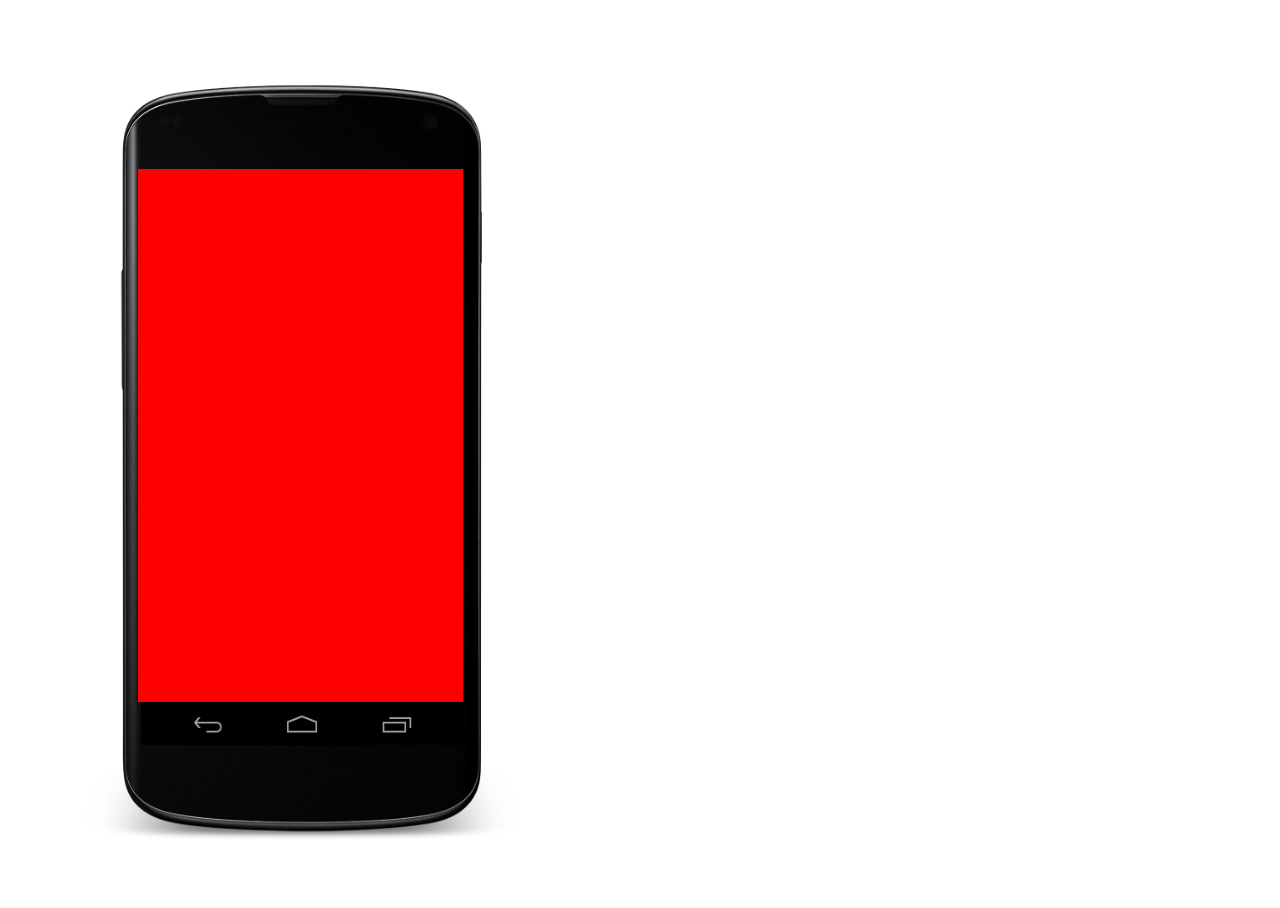
==== phone/index.htm @ abe21820 "Canvas - primeiro teste." ====
<!DOCTYPE html>
<html>
  <head>
    <meta charset="utf-8">
    
    <style type="text/css">
      #screen {
        border: 0px;
        z-index: 2;
      }
      
      #phone-frame {
        z-index: 1;
      }
      
      #screen, #phone-frame {
        position: absolute;
      }
      
      #container {
        position: relative;
      }
    </style>
    
    <script src="https://ajax.googleapis.com/ajax/libs/jquery/2.2.4/jquery.min.js">
    </script>

    <script>
      
      var ratio = 1184/774;
      var frameImageWidth =  {'phone' :  774, 'total': 1400}
      var frameImageHeight = {'phone' : 1184, 'total': 2000}
      var screenOnImage = {'top': 358, 'left': 310}
      
      var ctx;
      var browserWidth, browserHeight;
      var screenWidth, screenHeight;
      
      
      function init() {
        ctx = $('#screen')[0].getContext('2d');
        browserWidth = $(window).width();
        browserHeight = $(window).height();
        frameHeight = browserHeight;
        frameWidth = Math.floor(1/ratio * frameHeight);
        screenWidth  = frameImageWidth.phone  / frameImageWidth.total  * frameWidth;
        screenHeight = frameImageHeight.phone / frameImageHeight.total * frameHeight;
        $('#screen').width(screenWidth).height(screenHeight);
        $('#phone-frame').width(frameWidth).height(frameHeight);
        $('#screen').css('left', screenOnImage.left / frameImageWidth.total * frameWidth);
        $('#screen').css('top', screenOnImage.top / frameImageHeight.total * frameHeight);
        
        // background
        ctx.fillStyle = '#FF0000';
        ctx.fillRect(0, 0, screenWidth, screenHeight);
      }
      
      function chess(lines) {
        // NOT WORKING!!!!!!!!!!!!!!
        var h = screenHeight / lines;
        var w = h;
        console.log('size = ' + w);
        var colours = 'rgba(0, 255, 0, 1)';
        ctx.fillStyle = colours;
         for (x = 0; x < screenWidth; x += 2 * w) {
          for (y = 0; y < screenHeight; y += 2 * h) {
            ctx.fillRect(x, y, w, h);
          }
        }
      }
      
      $(document).ready(init);
    
    </script>
  </head>

  <body>
    
    <div id="container" style="position: relative">
      <canvas id="screen" width="1" height="1">
        Your browser does not support HTML5 canvas.
      </canvas>
      
      <img id="phone-frame" src="LG_Nexus_4.png" width="1" height="1" />
    </div>
    
    <!-- Source: https://dribbble.com/shots/1078056-Lg-Nexus-4-Mockup -->
  </body>
  
</html>
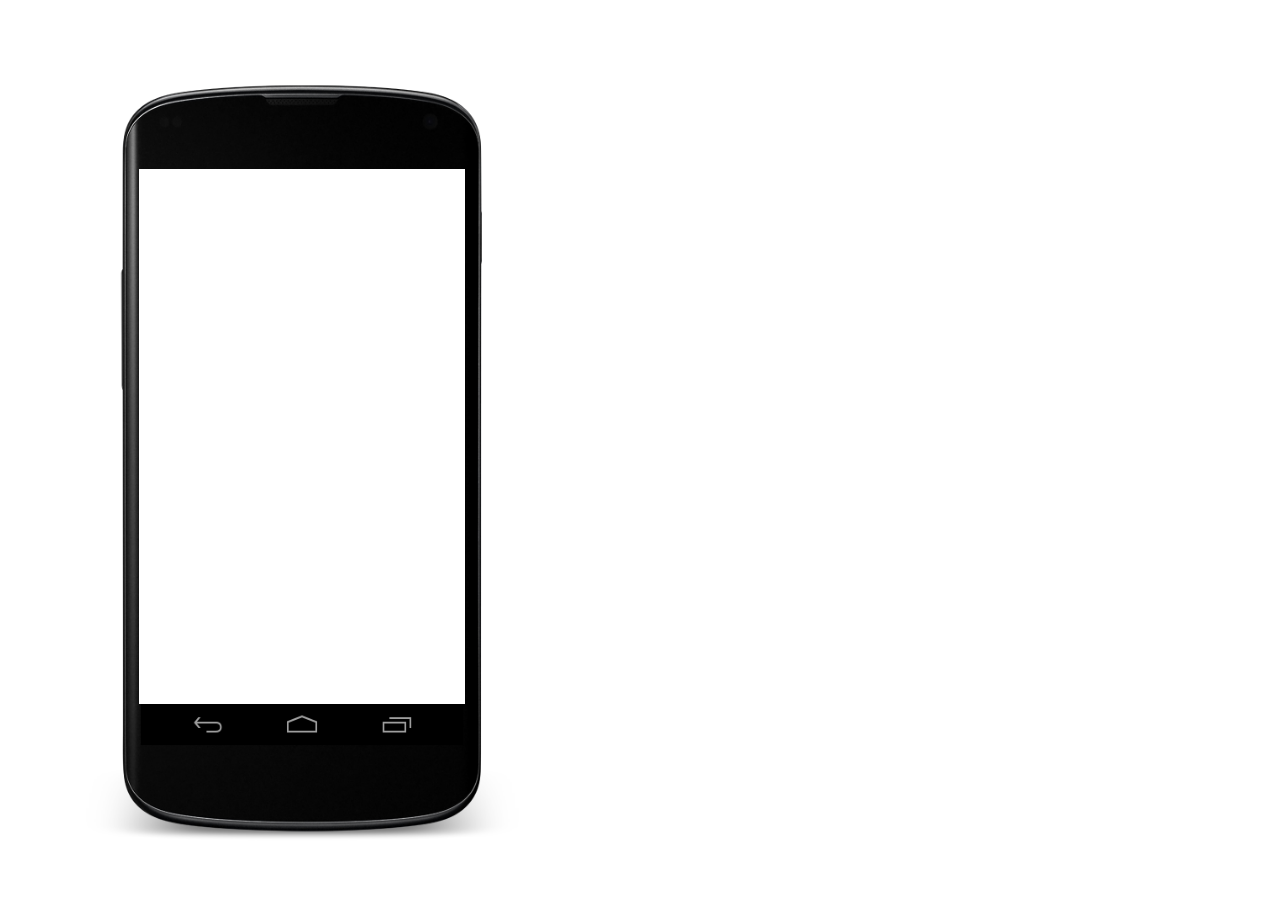
==== commit af2517d2: "Corrigida implementação do chess." ====
--- a/phone/index.htm
+++ b/phone/index.htm
@@ -27,10 +27,15 @@
 
     <script>
       
+      // height/width of screen (this does not include the buttons)
       var ratio = 1184/774;
+      
+      // frame (image)
+      // the image is 1400x2000 and its screen is 1188x774
+      // the top left corner of the phone on the image is the point (358, 314)
       var frameImageWidth =  {'phone' :  774, 'total': 1400}
-      var frameImageHeight = {'phone' : 1184, 'total': 2000}
-      var screenOnImage = {'top': 358, 'left': 310}
+      var frameImageHeight = {'phone' : 1188, 'total': 2000}
+      var screenOnImage = {'top': 358, 'left': 314}
       
       var ctx;
       var browserWidth, browserHeight;
@@ -38,34 +43,78 @@
       
       
       function init() {
+        
         ctx = $('#screen')[0].getContext('2d');
+        
+        // browser
         browserWidth = $(window).width();
         browserHeight = $(window).height();
+        
+        // frame (image)
         frameHeight = browserHeight;
         frameWidth = Math.floor(1/ratio * frameHeight);
+        
+        // screen (canvas)
         screenWidth  = frameImageWidth.phone  / frameImageWidth.total  * frameWidth;
+        screenWidth = Math.ceil(screenWidth);
         screenHeight = frameImageHeight.phone / frameImageHeight.total * frameHeight;
+        screenHeight = Math.ceil(screenHeight);
+        
         $('#screen').width(screenWidth).height(screenHeight);
         $('#phone-frame').width(frameWidth).height(frameHeight);
-        $('#screen').css('left', screenOnImage.left / frameImageWidth.total * frameWidth);
-        $('#screen').css('top', screenOnImage.top / frameImageHeight.total * frameHeight);
-        
+        $('#screen')[0].setAttribute('width', screenWidth);
+        $('#screen')[0].setAttribute('height', screenHeight);
+        var left = Math.floor(screenOnImage.left / frameImageWidth.total * frameWidth);
+        var top = Math.floor(screenOnImage.top / frameImageHeight.total * frameHeight);
+        $('#screen').css('left', left).css('top', top);
+        clear();
+      }
+      
+      function clear() {
         // background
-        ctx.fillStyle = '#FF0000';
+        ctx.fillStyle = 'rgba(255, 255, 255, 1)';
         ctx.fillRect(0, 0, screenWidth, screenHeight);
       }
       
-      function chess(lines) {
-        // NOT WORKING!!!!!!!!!!!!!!
-        var h = screenHeight / lines;
+      function chess(red, green, blue, alpha, rows) {
+        var h = screenHeight / rows;
         var w = h;
-        console.log('size = ' + w);
-        var colours = 'rgba(0, 255, 0, 1)';
-        ctx.fillStyle = colours;
-         for (x = 0; x < screenWidth; x += 2 * w) {
-          for (y = 0; y < screenHeight; y += 2 * h) {
-            ctx.fillRect(x, y, w, h);
+        var columns = Math.ceil(screenWidth / w);
+        ctx.fillStyle = 'rgba(' + [red, green, blue, alpha].join() + ')';
+        for (var i = 0; i < columns; i++) {
+          for (var j = +!(i % 2); j < rows; j += 2)
+           ctx.fillRect(i * w, j * h, w, h);
+        }
+      }
+      
+      function lines(red, green, blue, alpha, angle, number, lineWidth) {
+        // doesn't work yet
+        if (angle < -90 || angle > 90)
+          return;
+        var useVerticalBorder = (Math.abs(angle) <= 45);
+        var tangent = Math.tan(Math.PI / 180 * angle);
+        var horStep = screenWidth  / number;
+        var verStep = screenHeight / number;
+        
+        ctx.lineWidth = lineWidth;
+        for (var i = 0; i <= number; i++) { // n + 1
+          x0 = i * horStep;
+          y0 = (angle >= 0) ? (i * verStep) : (screenHeight - i * verStep);
+          if (useVerticalBorder) {
+            x1 = screenWidth;
+            y1 = y0 + (screenWidth - x0) * (-tangent);
+            x2 = 0;
+            y2 = y0 - x0 * (-tangent);
+          } else {
+            x1 = x0 - (screenHeight - y0) / tangent;
+            y1 = screenHeight;
+            x2 = x0 + y0 / tangent;
+            y2 = 0;
           }
+          ctx.moveTo(x1, y1);
+          ctx.lineTo(x2, y2);
+          ctx.strokeStyle = 'rgba(' + [red, green, blue, alpha].join() + ')';
+          ctx.stroke();
         }
       }
       
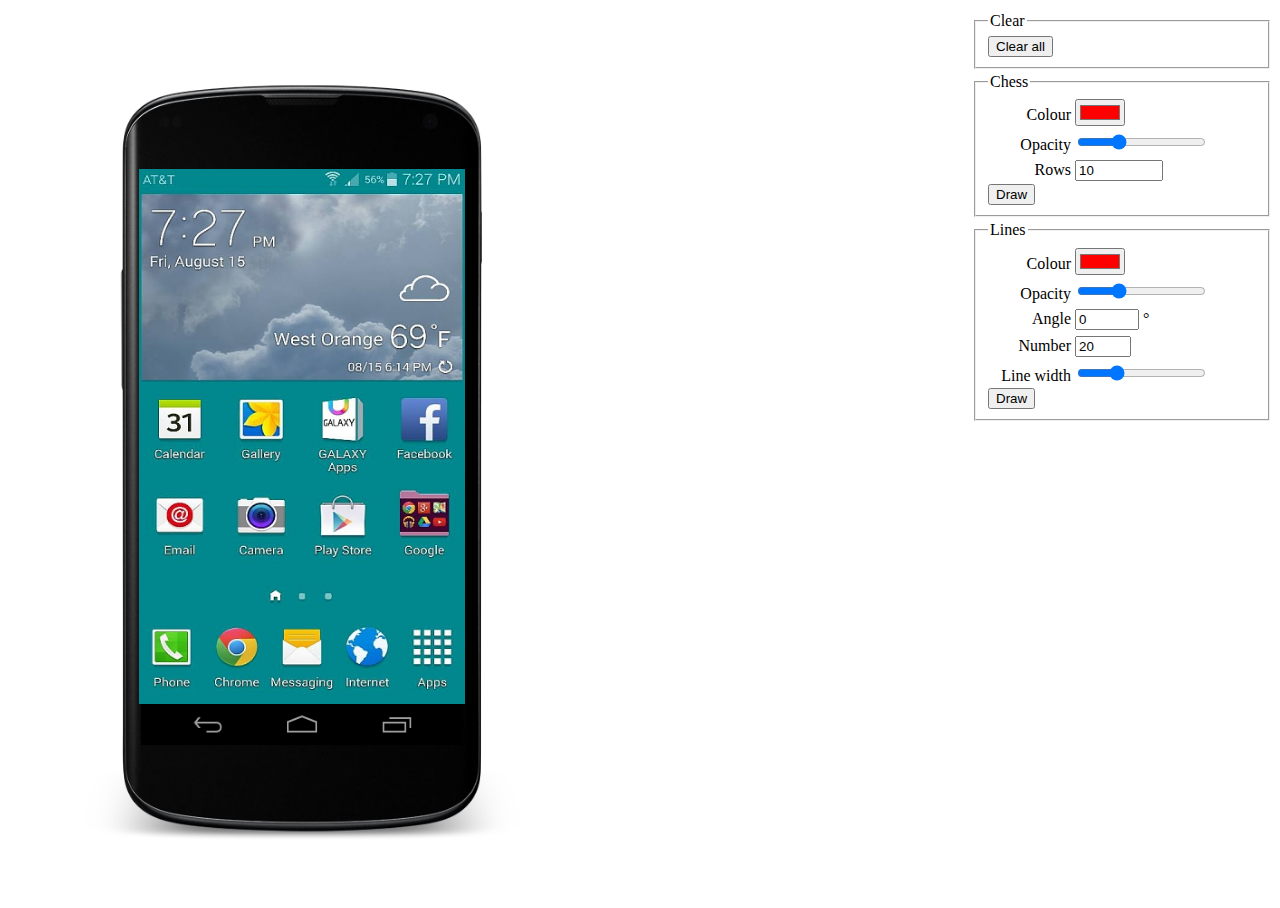
==== commit cf827053: "Implementados efeitos. Adicionada demonstração." ====
--- a/phone/index.htm
+++ b/phone/index.htm
@@ -2,138 +2,100 @@
 <html>
   <head>
     <meta charset="utf-8">
+    <title>Phone</title>
     
-    <style type="text/css">
-      #screen {
-        border: 0px;
-        z-index: 2;
-      }
-      
-      #phone-frame {
-        z-index: 1;
-      }
-      
-      #screen, #phone-frame {
-        position: absolute;
-      }
-      
-      #container {
-        position: relative;
-      }
-    </style>
+    <link rel="stylesheet" type="text/css" href="phone.css" />
+    <link rel="stylesheet" type="text/css" href="phone-demo.css" />
     
     <script src="https://ajax.googleapis.com/ajax/libs/jquery/2.2.4/jquery.min.js">
     </script>
 
-    <script>
-      
-      // height/width of screen (this does not include the buttons)
-      var ratio = 1184/774;
-      
-      // frame (image)
-      // the image is 1400x2000 and its screen is 1188x774
-      // the top left corner of the phone on the image is the point (358, 314)
-      var frameImageWidth =  {'phone' :  774, 'total': 1400}
-      var frameImageHeight = {'phone' : 1188, 'total': 2000}
-      var screenOnImage = {'top': 358, 'left': 314}
-      
-      var ctx;
-      var browserWidth, browserHeight;
-      var screenWidth, screenHeight;
-      
-      
-      function init() {
-        
-        ctx = $('#screen')[0].getContext('2d');
-        
-        // browser
-        browserWidth = $(window).width();
-        browserHeight = $(window).height();
-        
-        // frame (image)
-        frameHeight = browserHeight;
-        frameWidth = Math.floor(1/ratio * frameHeight);
-        
-        // screen (canvas)
-        screenWidth  = frameImageWidth.phone  / frameImageWidth.total  * frameWidth;
-        screenWidth = Math.ceil(screenWidth);
-        screenHeight = frameImageHeight.phone / frameImageHeight.total * frameHeight;
-        screenHeight = Math.ceil(screenHeight);
-        
-        $('#screen').width(screenWidth).height(screenHeight);
-        $('#phone-frame').width(frameWidth).height(frameHeight);
-        $('#screen')[0].setAttribute('width', screenWidth);
-        $('#screen')[0].setAttribute('height', screenHeight);
-        var left = Math.floor(screenOnImage.left / frameImageWidth.total * frameWidth);
-        var top = Math.floor(screenOnImage.top / frameImageHeight.total * frameHeight);
-        $('#screen').css('left', left).css('top', top);
-        clear();
-      }
-      
-      function clear() {
-        // background
-        ctx.fillStyle = 'rgba(255, 255, 255, 1)';
-        ctx.fillRect(0, 0, screenWidth, screenHeight);
-      }
-      
-      function chess(red, green, blue, alpha, rows) {
-        var h = screenHeight / rows;
-        var w = h;
-        var columns = Math.ceil(screenWidth / w);
-        ctx.fillStyle = 'rgba(' + [red, green, blue, alpha].join() + ')';
-        for (var i = 0; i < columns; i++) {
-          for (var j = +!(i % 2); j < rows; j += 2)
-           ctx.fillRect(i * w, j * h, w, h);
-        }
-      }
-      
-      function lines(red, green, blue, alpha, angle, number, lineWidth) {
-        // doesn't work yet
-        if (angle < -90 || angle > 90)
-          return;
-        var useVerticalBorder = (Math.abs(angle) <= 45);
-        var tangent = Math.tan(Math.PI / 180 * angle);
-        var horStep = screenWidth  / number;
-        var verStep = screenHeight / number;
-        
-        ctx.lineWidth = lineWidth;
-        for (var i = 0; i <= number; i++) { // n + 1
-          x0 = i * horStep;
-          y0 = (angle >= 0) ? (i * verStep) : (screenHeight - i * verStep);
-          if (useVerticalBorder) {
-            x1 = screenWidth;
-            y1 = y0 + (screenWidth - x0) * (-tangent);
-            x2 = 0;
-            y2 = y0 - x0 * (-tangent);
-          } else {
-            x1 = x0 - (screenHeight - y0) / tangent;
-            y1 = screenHeight;
-            x2 = x0 + y0 / tangent;
-            y2 = 0;
-          }
-          ctx.moveTo(x1, y1);
-          ctx.lineTo(x2, y2);
-          ctx.strokeStyle = 'rgba(' + [red, green, blue, alpha].join() + ')';
-          ctx.stroke();
-        }
-      }
-      
-      $(document).ready(init);
+    <script src="phone.js">
+    </script>
+    <script src="phone-demo.js">
+    </script>
     
-    </script>
   </head>
 
   <body>
     
-    <div id="container" style="position: relative">
+    <div id="container" style="position: relative; float: left;">
       <canvas id="screen" width="1" height="1">
         Your browser does not support HTML5 canvas.
       </canvas>
       
-      <img id="phone-frame" src="LG_Nexus_4.png" width="1" height="1" />
+      <img id="phone-frame" src="LG_Nexus_4.png" width="1" height="1" alt=""/>
+      <!-- Source: https://dribbble.com/shots/1078056-Lg-Nexus-4-Mockup -->
     </div>
     
-    <!-- Source: https://dribbble.com/shots/1078056-Lg-Nexus-4-Mockup -->
+    
+    
+    <div id="demo">
+      <fieldset>
+        <legend>Clear</legend>
+        <button onclick="demoClear();">Clear all</button>
+      </fieldset>
+      
+      <fieldset>
+        <legend>Chess</legend>
+        
+        <div class="opt">
+          <label for="chess-colour">Colour</label>
+          <input id="chess-colour" type="color" value="#FF0000" />
+        </div>
+        
+        <div class="opt">
+          <label for="chess-opacity">Opacity</label>
+          <input id="chess-opacity" type="range" value="0.3" min="0" max="1"
+            step="0.01"/>
+        </div>
+        
+        <div class="opt">
+          <label for="chess-rows">Rows</label>
+          <input id="chess-rows" type="number" value="10" min="2" max="20"/>
+        </div>
+        
+        <div>
+          <button onclick="demoChess();">Draw</button>
+        </div>
+      </fieldset>
+      
+      <fieldset>
+        <legend>Lines</legend>
+        
+        <div class="opt">
+          <label for="line-colour">Colour</label>
+          <input id="line-colour" type="color" value="#FF0000" />
+        </div>
+        
+        <div class="opt">
+          <label for="line-opacity">Opacity</label>
+          <input id="line-opacity" type="range" value="0.3" min="0" max="1"
+            step="0.01"/>
+        </div>
+        
+        <div class="opt">
+          <label for="line-angle">Angle</label>
+          <input id="line-angle" type="number" value="0" min="-90" max="90"/> °
+        </div>
+        
+        <div class="opt">
+          <label for="line-number">Number</label>
+          <input id="line-number" type="number" value="20" min="2" max="60"/>
+        </div>
+        
+        <div class="opt">
+          <label for="line-width">Line width</label>
+          <input id="line-width" type="range" value="5" min="1" max="15"/>
+        </div>
+        
+        <div>
+          <button onclick="demoLines();">Draw</button>
+        </div>
+      </fieldset>
+      
+    </div>
+    
   </body>
   
 </html>
--- a/phone/phone.css
+++ b/phone/phone.css
@@ -0,0 +1,17 @@
+#screen {
+    border: 0px;
+    z-index: 2;
+}
+
+#phone-frame {
+    z-index: 1;
+}
+  
+#screen, #phone-frame {
+    position: absolute;
+}
+  
+#container {
+    position: relative;
+}
+
--- a/phone/phone-demo.css
+++ b/phone/phone-demo.css
@@ -0,0 +1,22 @@
+#demo {
+    float: right;
+    width: 300px;
+}
+
+#demo label {
+    display: inline-block;
+    text-align: right;
+    width: 80px;
+}
+
+#demo .opt {
+    padding: 3px;
+}
+
+fieldset {
+    margin-top: 4px;
+}
+
+#chess-rows {
+    width: 80px;
+}
